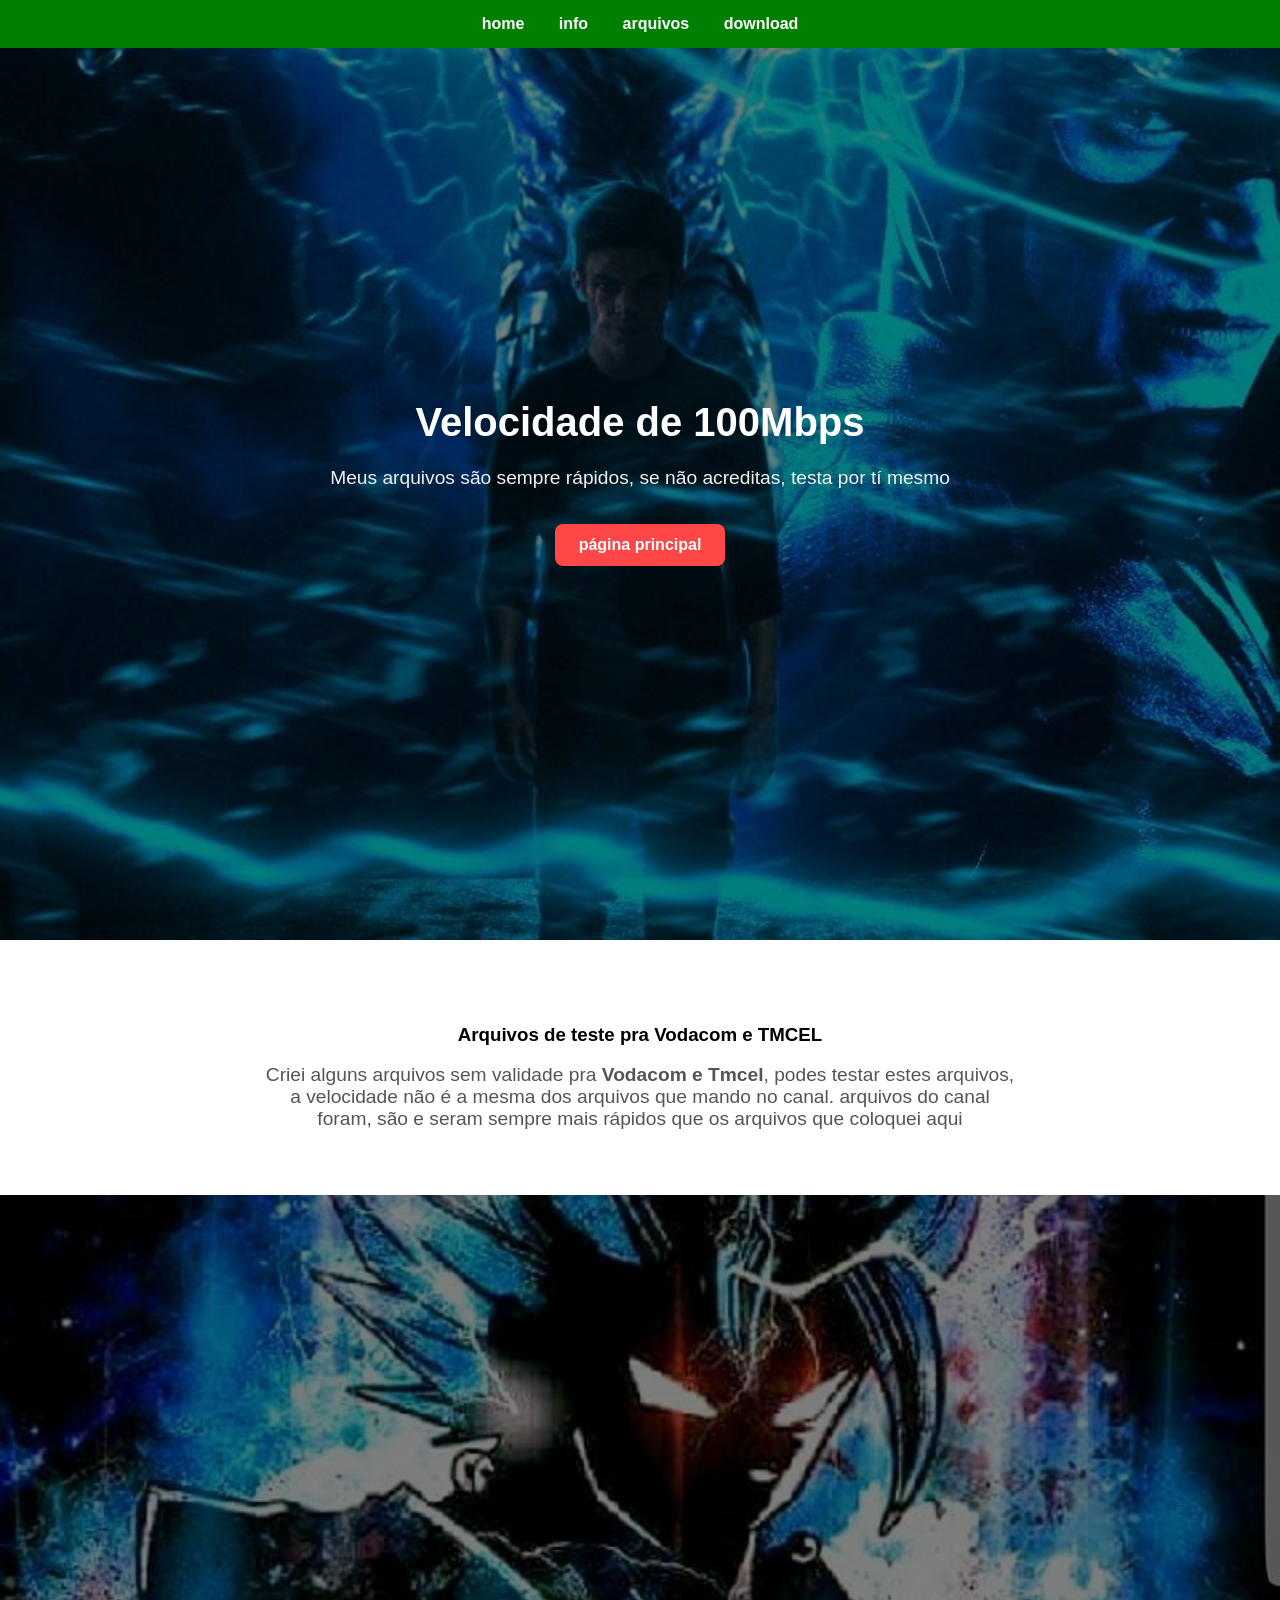
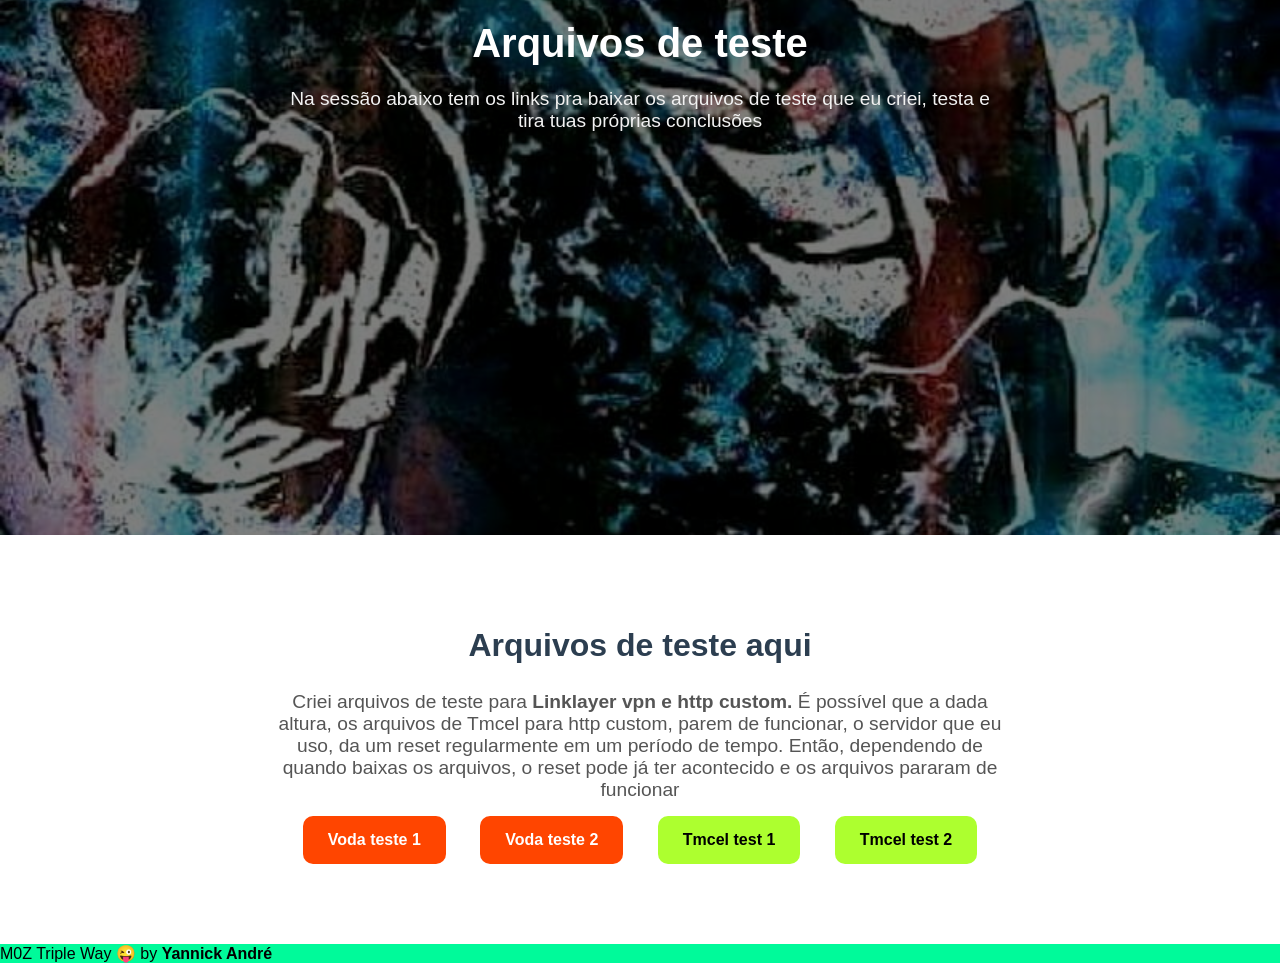
==== Arquivos de teste.html @ 993485ae "Add files via upload" ====
<!DOCTYPE html>
<html lang="pt">
<head>
    <meta charset="UTF-8">
    <meta name="viewport" content="width=device-width, initial-scale=1.0">
    <title>Arquivos de teste</title>
    <link rel="stylesheet" type="text/css" href="style.css">
</head>
<body>
    
    <nav>
    <a href="#home">home</a>
    <a href="#info">info</a>
    <a href="#arquivos">arquivos</a>
    <a href="#download">download</a>
    </nav>
    
    <section id="home">
        <div class="hero-content">
            <h1>Velocidade de 100Mbps</h1>
            <p>Meus arquivos são sempre rápidos, se não acreditas, testa por tí mesmo</p>
            <a href="index.html" class="btn">página principal</a>
        </div>
    </section>
    
    <section id="info">
        <h3>Arquivos de teste pra Vodacom e TMCEL</h3>
        <p>Criei alguns arquivos sem validade pra <strong>Vodacom e Tmcel</strong>, podes testar estes arquivos, a velocidade não é a mesma dos arquivos que mando no canal. arquivos do canal foram, são e seram sempre mais rápidos que os arquivos que coloquei aqui</p>
    </section>
    
    <section id="arquivos">
        <div class="hero-content">
            <h1>Arquivos de teste</h1>
            <p>Na sessão abaixo tem os links pra baixar os arquivos de teste que eu criei, testa e tira tuas próprias conclusões</p>
        </div>
    </section>
    
    <section id="download">
        <h2>Arquivos de teste aqui</h2>
        <p>Criei arquivos de teste para <strong>Linklayer vpn e http custom.</strong> É possível que a dada altura, os arquivos de Tmcel para http custom, parem de funcionar, o servidor que eu uso, da um reset regularmente em um período de tempo. Então, dependendo de quando baixas os arquivos, o reset pode já ter acontecido e os arquivos pararam de funcionar</p>
        
      <div>
            <a href="https://drive.google.com/file/d/1gYmvjCI9B07kUObvtIcdgrEt3YnQ_idj/view?usp=drivesdk" target="_blank" class="btn btn-orangered">Voda teste 1</a>
        <a href="https://drive.google.com/file/d/1jlTodADZqoBYZ-PoEnsnNg-psys4HqIF/view?usp=drivesdk" target="_blank" class="btn btn-orangered">Voda teste 2</a>
        <a href="https://drive.google.com/file/d/10VXKPODKB2UwEj5YZt7CHrc5P_VBJ5yM/view?usp=drivesdk" target="_blank" class="btn btn-greenyellow">Tmcel test 1</a>
        <a href="https://drive.google.com/file/d/12oXwfOwHSJRvxHXTUJEOvpg23Ek3_Ebw/view?usp=drivesdk" target="_blank" class="btn btn-greenyellow">Tmcel test 2</a>
        </div>
    </section>
    
    <footer style="background: #00FA9A">
       M0Z Triple Way 😜 by <strong>Yannick André</strong></footer>
</body>
</html>
---- style.css ----
body {
    font-family: Arial, sans-serif;
    background: #FFFFFF;
    margin: 0;
    padding: 0;
    scroll-behavior: smooth;
}

/* Títulos */
h1 {
    font-size: 30px;
    font-weight: bold;
    line-height: 1.5;
}

/* 🔹 Menu fixo */
nav {
    position: fixed;
    top: 0;
    width: 100%;
    background: #008000;
    padding: 15px 0;
    text-align: center;
    z-index: 1000;
}

nav a {
    color: white;
    text-decoration: none;
    margin: 0 15px;
    font-weight: bold;
    transition: 0.3s;
}
    
nav a:hover {
    color: #f1c40f;
}

/* 🔹 Espaço para não esconder conteúdo atrás do menu */
.spacer {
    height: 70px;
}

/* 🔹 Seções */
section {
    padding: 65px 25px;
    text-align: center;
}

section h2 {
    font-size: 2em;
    color: #2c3e50;
}

section p {
    font-size: 1.2em;
    color: #555;
    max-width: 750px;
    margin: auto;
}

/* 🔹 Botões */
.btn {
    display: inline-block;
    margin: 15px;
    padding: 15px 25px;
    border-radius: 10px;
    text-decoration: none;   /* ✅ removido o overline */
    font-size: 16px;
    font-weight: bold;
    transition: 0.3s;
}

.btn-orangered {background: #FF4500; color: white; }
.btn-orangered {background: #FF4500; color: white; }
.btn-greenyellow {background: #ADFF2F; color: black; }
.btn-greenyellow {background: greenyellow; color: black; }

#home {
    position: relative;
    background: url("a6e26dbc3f337927faf92cae82be55fe.jpg") no-repeat center center/cover;
    height: 100vh;
    display: flex;
    align-items: center;
    justify-content: center;
    text-align: center;
    color: white;
    padding: 20px;
}

#home::before {
    content: "";
    position: absolute;
    top: 0; left: 0; right: 0; bottom: 0;
    background: rgba(0,0,0,0.5);
    z-index: 1;
}

/* Conteúdo central */
#home .hero-content {
    position: relative;
    z-index: 2;
    max-width: 700px;
}

#home .hero-content h1 {
    font-size: 2.5rem;
    margin-bottom: 15px;
    color: white;
}

#home .hero-content p {
    font-size: 1.2rem;
    margin-bottom: 20px;
    color: #f1f1f1;
}

#home .hero-content .btn {
    background: #ff4747;
    color: white;
    border-radius: 8px;
    padding: 12px 24px;
}

#home .hero-content .btn:hover {
    background: #e60000;
}

#arquivos {
    position: relative;
    background: url("HD-wallpaper-ultra-nstinct-vegeto-goku-vegeta.jpg") no-repeat center center/cover;
    height: 100vh;
    display: flex;
    align-items: center;
    justify-content: center;
    text-align: center;
    color: white;
    padding: 20px;
}

#arquivos::before {
    content: "";
    position: absolute;
    top: 0; left: 0; right: 0; bottom: 0;
    background: rgba(0,0,0,0.5);
    z-index: 1;
}

/* Conteúdo central */
#arquivos .hero-content {
    position: relative;
    z-index: 2;
    max-width: 700px;
}

#arquivos .hero-content h1 {
    font-size: 2.5rem;
    margin-bottom: 15px;
    color: white;
}

#arquivos .hero-content p {
    font-size: 1.2rem;
    margin-bottom: 20px;
    color: #f1f1f1;
}

#arquivos .hero-content .btn {
    background: #ff4747;
    color: white;
    border-radius: 8px;
    padding: 12px 24px;
}

#arquivos .hero-content .btn:hover {
    background: #e60000;
}
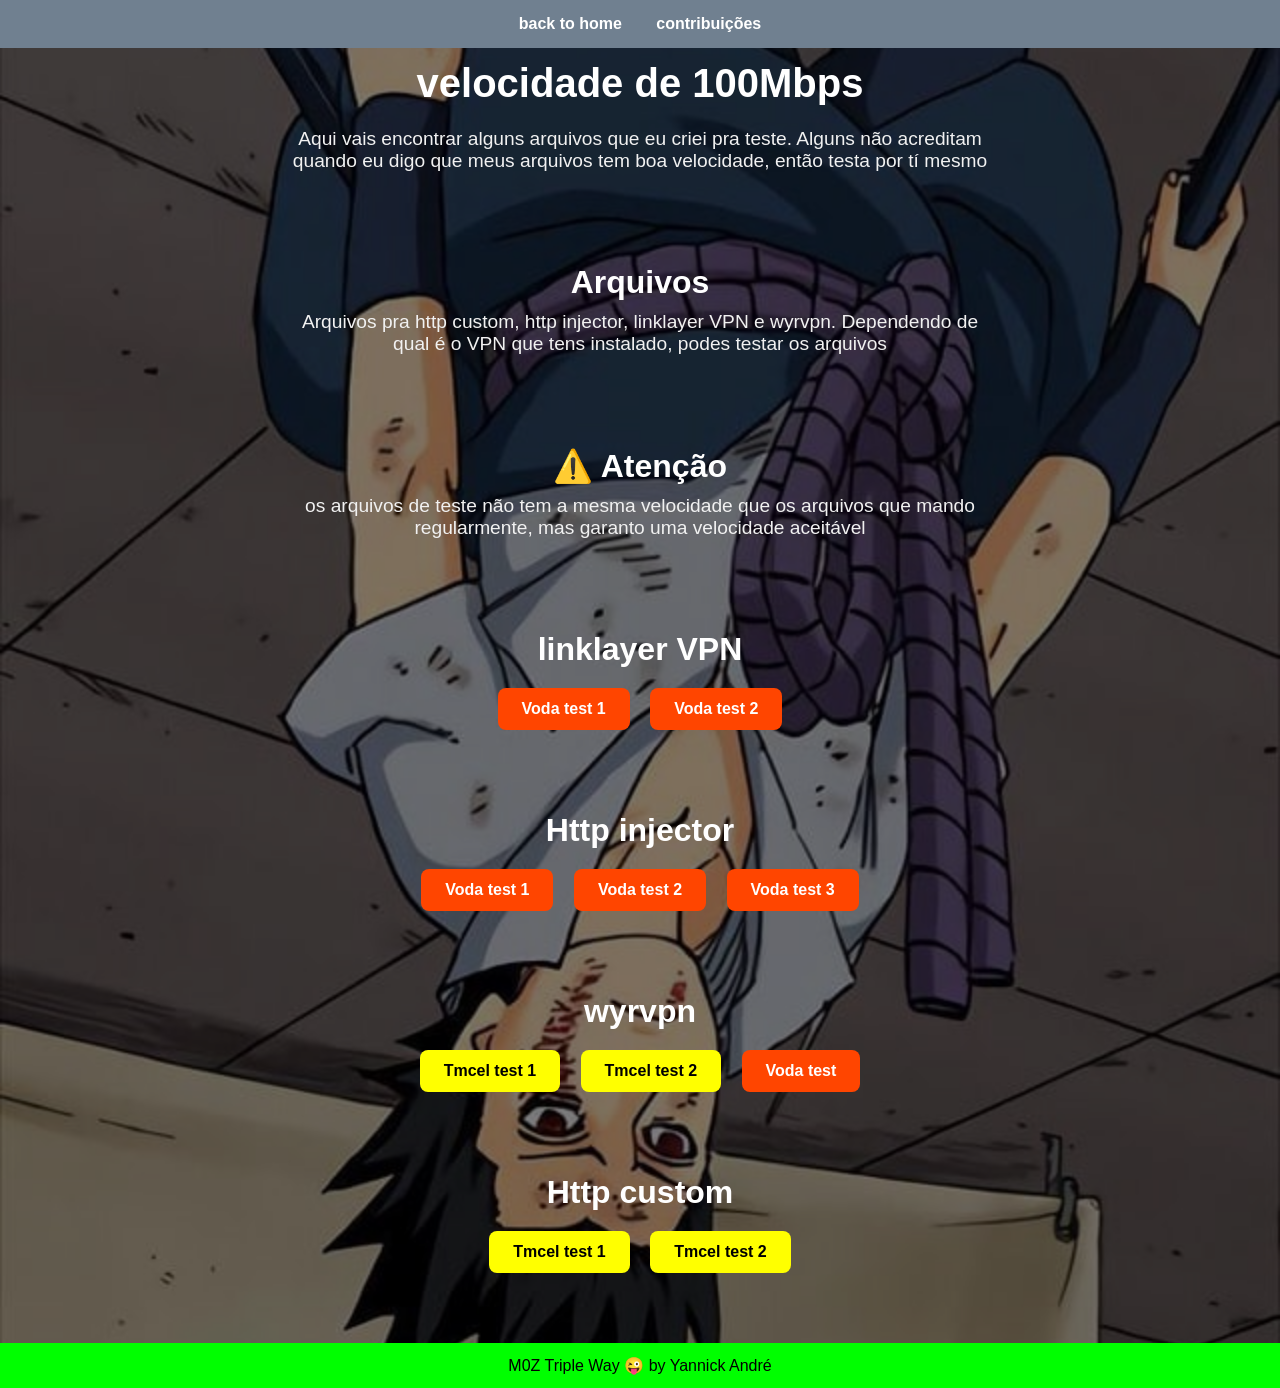
==== commit 25735bf3: "Add files via upload" ====
--- a/Arquivos de teste.html
+++ b/Arquivos de teste.html
@@ -4,50 +4,59 @@
     <meta charset="UTF-8">
     <meta name="viewport" content="width=device-width, initial-scale=1.0">
     <title>Arquivos de teste</title>
-    <link rel="stylesheet" type="text/css" href="style.css">
+    <link rel="stylesheet" type="text/css" href="arquivos de teste.css">
 </head>
 <body>
     
     <nav>
-    <a href="#home">home</a>
-    <a href="#info">info</a>
-    <a href="#arquivos">arquivos</a>
-    <a href="#download">download</a>
+        <a href="index.html">back to home</a>
+        <a href="contribuições.html">contribuições</a>
     </nav>
     
-    <section id="home">
+    <section id="lar">
         <div class="hero-content">
-            <h1>Velocidade de 100Mbps</h1>
-            <p>Meus arquivos são sempre rápidos, se não acreditas, testa por tí mesmo</p>
-            <a href="index.html" class="btn">página principal</a>
-        </div>
+            <h1>velocidade de 100Mbps</h1>
+            <p>Aqui vais encontrar alguns arquivos que eu criei pra teste. Alguns não acreditam quando eu digo que meus arquivos tem boa velocidade, então testa por tí mesmo</p>
+            </div>
+            
+            <div class="hero-content">
+                <h3>Arquivos</h3>
+            <p>Arquivos pra http custom, http injector, linklayer VPN e wyrvpn.
+            Dependendo de qual é o VPN que tens instalado, podes testar os arquivos</p>
+            </div>
+            
+            <div class="hero-content">
+                <h3>⚠️ Atenção</h3>
+            <p> os arquivos de teste não tem a mesma velocidade que os arquivos que mando regularmente, mas garanto uma velocidade aceitável</p>
+            </div>
+            
+            <div class="hero-content">
+                <h3>linklayer VPN</h3>
+                <a href="https://drive.google.com/file/d/1gYmvjCI9B07kUObvtIcdgrEt3YnQ_idj/view?usp=drivesdk" target="_blank" class="btn btn-orangered">Voda test 1</a>
+                <a href="https://drive.google.com/file/d/1jlTodADZqoBYZ-PoEnsnNg-psys4HqIF/view?usp=drivesdk" target="_blank" class="btn btn-orangered">Voda test 2</a>
+            </div>
+            
+            <div class="hero-content">
+                <h3>Http injector</h3>
+                <a href="Stunnel-200MB-day.ehi" download="[Stunnel] 200MB_day.ehi" class="btn btn-orangered">Voda test 1</a>
+                <a href="Stunnel-MyMuze.ehi" download="[Stunnel] MyMuze.ehi" class="btn btn-orangered">Voda test 2</a>
+                <a href="ws-Vodacom.ehi" download="[ws] Vodacom unlimited.ehi" class="btn btn-orangered">Voda test 3</a>
+            </div>
+            
+            <div class="hero-content">
+                <h3>wyrvpn</h3>
+                <a href="OVPN-Tmcel-ilimitado.wyr.txt" download="[OVPN] Tmcel ilimitado.wyr.txt" class="btn btn-yellow">Tmcel test 1</a>
+                <a href="Fastdns-Tmcel-ilimitado.wyr.txt" download="[FastDNS] Tmcel ilimitado.wyr.txt" class="btn btn-yellow">Tmcel test 2</a>
+                <a href="ws-Vodacom-unlimited.wyr.txt" download="[ws] Vodacom Unlimited.wyr.txt" class="btn btn-orangered">Voda test</a>
+            </div>
+            
+            <div class="hero-content">
+                <h3>Http custom</h3>
+                <a href="ovpn-tmcel-ilimitado.hc" download="[OVPN] Tmcel ilimitado 1.hc" class="btn btn-yellow">Tmcel test 1</a>
+                <a href="ovpn-tmcel-ilimitado-2.hc" download="[OVPN] Tmcel ilimitado 2.hc" class="btn btn-yellow">Tmcel test 2</a>
+            </div>
     </section>
     
-    <section id="info">
-        <h3>Arquivos de teste pra Vodacom e TMCEL</h3>
-        <p>Criei alguns arquivos sem validade pra <strong>Vodacom e Tmcel</strong>, podes testar estes arquivos, a velocidade não é a mesma dos arquivos que mando no canal. arquivos do canal foram, são e seram sempre mais rápidos que os arquivos que coloquei aqui</p>
-    </section>
-    
-    <section id="arquivos">
-        <div class="hero-content">
-            <h1>Arquivos de teste</h1>
-            <p>Na sessão abaixo tem os links pra baixar os arquivos de teste que eu criei, testa e tira tuas próprias conclusões</p>
-        </div>
-    </section>
-    
-    <section id="download">
-        <h2>Arquivos de teste aqui</h2>
-        <p>Criei arquivos de teste para <strong>Linklayer vpn e http custom.</strong> É possível que a dada altura, os arquivos de Tmcel para http custom, parem de funcionar, o servidor que eu uso, da um reset regularmente em um período de tempo. Então, dependendo de quando baixas os arquivos, o reset pode já ter acontecido e os arquivos pararam de funcionar</p>
-        
-      <div>
-            <a href="https://drive.google.com/file/d/1gYmvjCI9B07kUObvtIcdgrEt3YnQ_idj/view?usp=drivesdk" target="_blank" class="btn btn-orangered">Voda teste 1</a>
-        <a href="https://drive.google.com/file/d/1jlTodADZqoBYZ-PoEnsnNg-psys4HqIF/view?usp=drivesdk" target="_blank" class="btn btn-orangered">Voda teste 2</a>
-        <a href="https://drive.google.com/file/d/10VXKPODKB2UwEj5YZt7CHrc5P_VBJ5yM/view?usp=drivesdk" target="_blank" class="btn btn-greenyellow">Tmcel test 1</a>
-        <a href="https://drive.google.com/file/d/12oXwfOwHSJRvxHXTUJEOvpg23Ek3_Ebw/view?usp=drivesdk" target="_blank" class="btn btn-greenyellow">Tmcel test 2</a>
-        </div>
-    </section>
-    
-    <footer style="background: #00FA9A">
-       M0Z Triple Way 😜 by <strong>Yannick André</strong></footer>
+    <footer style="background: #00FF00; text-align: center; padding: 13px">M0Z Triple Way 😜 by Yannick André</footer>
 </body>
 </html>
--- a/arquivos de teste.css
+++ b/arquivos de teste.css
@@ -0,0 +1,165 @@
+body {
+    font-family: Arial, sans-serif;
+    background: #FFFFFF;
+    margin: 0;
+    padding: 0;
+    scroll-behavior: smooth;
+}
+
+/* ======== TÍTULOS ======== */
+h1 {
+    font-size: 30px;
+    font-weight: bold;
+    line-height: 1.5;
+}
+
+/* ======== MENU SUPERIOR ======== */
+nav {
+    position: fixed;
+    top: 0;
+    width: 100%;
+    background: #708090;
+    padding: 15px 0;
+    text-align: center;
+    z-index: 100;
+}
+
+nav a {
+    color: white;
+    text-decoration: none;
+    margin: 0 15px;
+    font-weight: bold;
+    transition: 0.3s;
+}
+
+nav a:hover {
+    color: #f1c40f;
+}
+
+/* ======== ESPAÇAMENTO ======== */
+.spacer {
+    height: 70px;
+}
+
+/* ======== SEÇÃO PRINCIPAL ======== */
+section {
+    padding: 65px 25px;
+    text-align: center;
+}
+
+section h3 {
+    font-size: 2em;
+    color: #000000;
+}
+
+section p {
+    font-size: 1.2em;
+    color: #708090;
+    max-width: 750px;
+    margin: auto;
+}
+
+/* ======== BOTÕES ======== */
+.btn {
+    display: inline-block;
+    margin: 10px 8px;
+    padding: 10px 18px;
+    border: none;
+    border-radius: 6px;
+    color: white;
+    text-decoration: none;
+    font-weight: bold;
+    transition: 0.3s;
+}
+
+.btn-yellow { background: #FFFF00; color: black; }
+.btn-orangered { background: #FF4500; color: white; }
+
+.btn:hover {
+    transform: scale(1.05);
+    opacity: 0.9;
+}
+
+.btn i {
+    margin-right: 8px;
+}
+
+/* ======== RODAPÉ ======== */
+footer {
+    background: #FFFFFF;
+    color: black;
+    padding: 20px;
+    text-align: center;
+}
+
+/* ======== SEÇÃO COM IMAGEM DE FUNDO ======== */
+#lar {
+    position: relative;
+    background: url("take-2-better-upside-down-entrance-v0-a4ww7nk2h1pd1.jpg") center center no-repeat fixed;
+    background-size: cover; /* Preenche toda a tela (sem barras pretas) */
+    min-height: 100vh;
+    display: flex;
+    flex-direction: column;
+    align-items: center;
+    justify-content: center;
+    text-align: center;
+    color: white;
+    padding: 20px;
+}
+
+#lar::before {
+    content: "";
+    position: absolute;
+    top: 0; left: 0; right: 0; bottom: 0;
+    background: rgba(0,0,0,0.5);
+    z-index: 1;
+}
+
+#lar .hero-content {
+    position: relative;
+    z-index: 2;
+    max-width: 700px;
+    margin-bottom: 40px;
+}
+
+#lar .hero-content h1 {
+    font-size: 2.5rem;
+    margin-bottom: 15px;
+    color: white;
+}
+
+#lar .hero-content h3 {
+    font-size: 2rem;
+    margin-bottom: 10px;
+    color: white;
+}
+
+#lar .hero-content p {
+    font-size: 1.2rem;
+    margin-bottom: 20px;
+    color: #f1f1f1;
+}
+
+#lar .hero-content .btn {
+    border-radius: 8px;
+    padding: 12px 24px;
+}
+
+/* Mantém as cores corretas */
+#lar .hero-content .btn-orangered {
+    background: #FF4500;
+    color: white;
+}
+
+#lar .hero-content .btn-yellow {
+    background: #FFFF00;
+    color: black;
+}
+
+#lar .hero-content .btn-orangered:hover {
+    background: #e60000;
+}
+
+#lar .hero-content .btn-yellow:hover {
+    background: #e6e600;
+}
